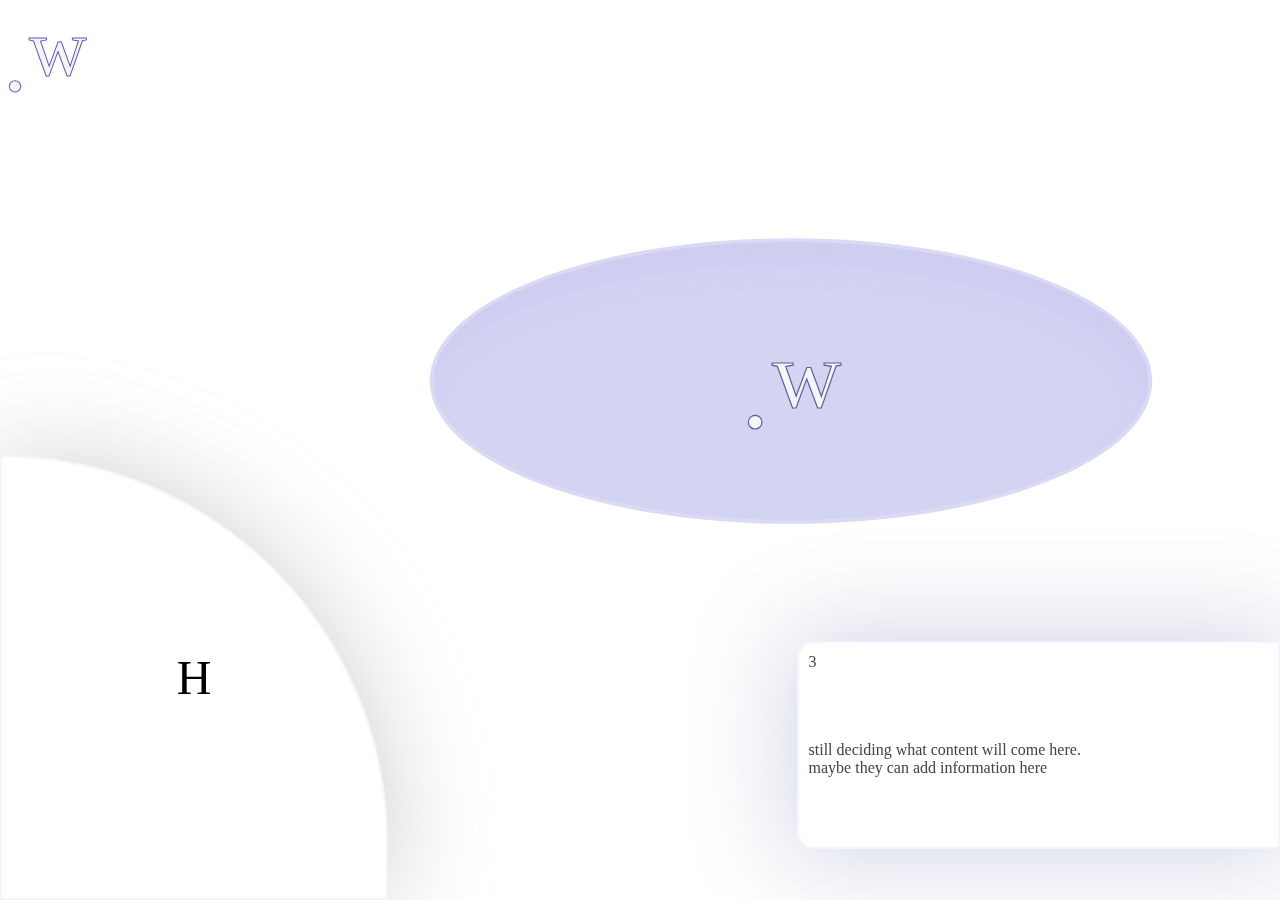
==== index.html @ 17bb7ded "v2.1" ====
<!DOCTYPE html>
<html lang="en">
    
    <head>
        <meta charset="utf-8">
        <meta name="viewport" content="width=device-width, initial-scale=1.0">
        <title>Midden West </title>
        <link rel="stylesheet" href="./styles/styles.css">
        <link rel="next" href="index2.html">
        
        
        
    </head>

    <body>
        <header>
            <!-- its a nav for now for me to figure out if ill add more stuff later -->
            
               <a href="#" class="logo">
                    
                   <span class="spanone">.</span><span class="spantwo">w</span>
                </a>
            

            <!-- <img src="./assets/dakje-02.svg" alt="none" class="dak"> -->
        </header>
        <a class="section1 circle" href="index2.html"><span class="spanone">.</span><span class="spantwo">w</span>
        <!-- <p>maybe something else</p> -->
        </a>
        <a href="https://dehallen-amsterdam.nl/" class="section2 Door" target="_blank" >H</a>
        <article class="section3 pathway">3<span>still deciding what content will come here. <br> maybe they can add information here</span></article>
        <footer>footer</footer>
       
    </body>
---- styles/styles.css ----
*{

margin:0;
padding:0;
}

:root{

}

html{
    
}

body {
    box-sizing: border-box;
    display: grid;
    grid-template-columns: 2fr .1fr 1.3fr 1.3fr .8fr;
    grid-template-rows: 1fr 1.1fr .2fr .6fr 1fr .2fr;
    grid-column-gap: 10px;
    grid-row-gap: 10px;
    height:100vh;
    background-image: url("/./assets/9dc190180440397.650ad50e1039e.jpg");
    background-position:center;
    background-size: cover;
    /* opacity: 99%; */
    }
    header { 
        grid-area: 1 / 1 / 2 / 6;
        display: grid;

        position:relative;
        width: 100%;
        /* background-color: rgba(214, 214, 255, 0.547); */
        background-blend-mode:darken;
        border-radius: 0px 0px 17px 17px;
        /* box-shadow: inset 0px -200px 20px 0px  rgba(214, 214, 255, 0.547) ; */
        /* background-image: url(/assets/dakje-03.svg) ; */
        background-repeat: no-repeat;
        background-position:top;
        background-size: 99%;
        opacity: 100%;
    }
    header .dak{
       
        
    }

    
     .logo{
        display:inline-flex;
        text-decoration: none;
        /* background-color: coral; */
        margin:2px;
        width:max-content;

        
     }
     .logo span, .section1 span{
        font-size: 5rem ;
        margin: 1px;
        /* width:max-content; */
        height: 100px;
        z-index: 10;     
     }

     header span {
        background-clip: text;
        -webkit-background-clip: text;
        -webkit-text-fill-color:  whitesmoke;
        -webkit-text-stroke: 1px rgb(92, 92, 186);
        background-clip: transparent;
        
        color: transparent;
     }
     .logo .spanone{
        font-size: 6rem;
        
     }
    
     .section1 { 
        grid-area: 2 / 3 / 4 / 5; 
        display:inline-flex;
        
        width: 100%;
        /* height: 20vh; */
        margin-top:3em;
        scale:1.2;
        outline: solid rgba(157, 157, 255, 0.384);
        filter:grayscale(.3);
        border-radius: 50%;
        background-color: hsla(240, 100%, 81%, 0.46);
        align-items: center;
        justify-content: center;
        text-decoration: none;
        /* backdrop-filter: blur(2mm); */
        box-shadow: inset -5px 20px 20px 0px  rgba(173, 173, 255, 0.159) ;       
    }
    .section1 button{
        grid-area: 1 / 1;
        display:grid;
        outline:solid blue;
        width: max-content;
        /* border-radius: 50%; */
        align-items: center;
        justify-content: center;
        text-decoration: none;
    }
    .section1 span{
        background-clip: text;
        -webkit-background-clip: text;
        -webkit-text-fill-color:  whitesmoke;
        -webkit-text-stroke: 1px rgb(92, 92, 186);
        background-clip: transparent;
        
        color: transparent;
        
    }
    .section1 .spanone{
        font-size: 6rem; 
    }


    /* .section1::before{
        content: '';
        grid-area: 1 / 1;
        display: block;
        width: 234px;
        height: 210px;
        
    } */

    .section2 { 
        grid-area: 3 / 1 / 7 / 2; 
        gap: 10px 10px;
        /* outline: solid rgba(157, 157, 255, 0.384); */
        display: flex;
        flex-wrap: wrap;
        align-items: center;
        justify-content: center;
        font-size: 3rem;
        text-decoration: none;
        color: black;
        max-width: 30vw;
        border-radius:0mm 130pc 8px 0px; 
        backdrop-filter: blur(5px);
        box-shadow: inset -5px 2px 70px 10px  #ffffff28,1px 1px 100px 1px rgba(149, 146, 142, 0.445) ;
        border: 2px solid rgba(215, 237, 255, 0.423);

        transition:  0.2s ease-in-out ;
    }
    .section2:hover{
        box-shadow: inset 1px 1px 100px 1px rgba(29, 200, 120, 0.789);
        
    }
    
    .section3 { 
        grid-area: 5/ 4 / 6 / 6;
        gap: 10px 10px;
        display: grid;
        border-radius: 17px 0px 0px 17px;
        background: transparent;
        backdrop-filter: blur(10px);
        box-shadow: inset -30px -30px 100px 0px  rgba(255, 166, 0, 0.064) ;
        color:rgb(70, 64, 64);
        padding: 10px;
        /* outline: solid rgba(157, 157, 255, 0.384); */
        box-shadow: inset -5px 2px 70px 10px  #ffffff28,1px 1px 100px 10px hsla(240, 24%, 51%, 0.277) ;
        border: 2px solid rgba(215, 237, 255, 0.423);
        /* align-items: center;
        justify-content: center; */
        /* filter:grayscale(); */
        
    }
    
    footer { 
        /* grid-area: 6 / 1 / 7 / 6;  */
       display: none;
        border-radius: 10px 10px 0px 0px;
        background-color: rgba(255, 179, 0, 0.614);
        backdrop-filter: blur(10px);
    }
    

    @media (width > 390px) {
        body{

        }



    }
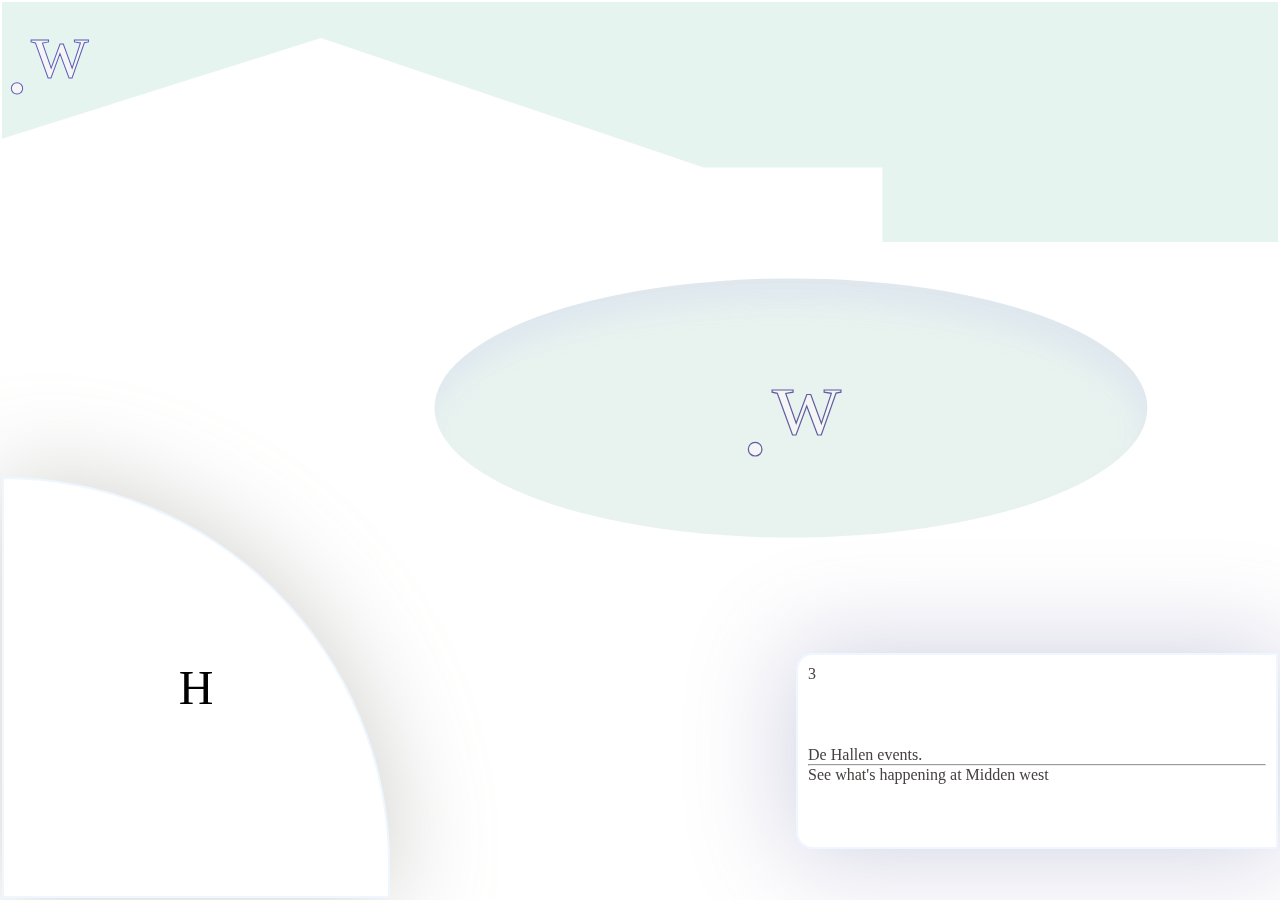
==== commit 795dbb98: "v3" ====
--- a/index.html
+++ b/index.html
@@ -7,29 +7,31 @@
         <title>Midden West </title>
         <link rel="stylesheet" href="./styles/styles.css">
         <link rel="next" href="index2.html">
-        
-        
-        
     </head>
 
-    <body>
+    <body class="home">
         <header>
             <!-- its a nav for now for me to figure out if ill add more stuff later -->
             
-               <a href="#" class="logo">
-                    
-                   <span class="spanone">.</span><span class="spantwo">w</span>
+               <a href="index.html" class="logo">
+                   <span class="spanone">.</span>
+                   <span class="spantwo">w</span>
                 </a>
-            
-
             <!-- <img src="./assets/dakje-02.svg" alt="none" class="dak"> -->
         </header>
-        <a class="section1 circle" href="index2.html"><span class="spanone">.</span><span class="spantwo">w</span>
+
+        <!-- go to filter page -->
+        <a class="section1 circle" href="index2.html">
+            <span class="spanone">.</span>
+            <span class="spantwo">w</span>
         <!-- <p>maybe something else</p> -->
         </a>
+
+        <!-- go to De Hallen website -->
         <a href="https://dehallen-amsterdam.nl/" class="section2 Door" target="_blank" >H</a>
-        <article class="section3 pathway">3<span>still deciding what content will come here. <br> maybe they can add information here</span></article>
-        <footer>footer</footer>
+        
+        <!-- info homepage -->
+        <article class="section3 pathway">3<span>De Hallen events. <hr> See what's happening at Midden west</span></article>
        
     </body>
 
--- a/styles/styles.css
+++ b/styles/styles.css
@@ -5,7 +5,15 @@
 }
 
 :root{
-
+    --hstgreen:#46aa64;
+    --hstblue:#0a3250;
+    --hstgrey:#dfe4e5;
+    --hstlightgreen:#d4e9db;
+    --cbd3: #e0ffff;
+    --cbd41:#ff7f50;
+    --cbd42:#f07f7f;
+    --cbd5:#228b22;
+    --cbd6:#ffa500;
 }
 
 html{
@@ -20,28 +28,35 @@
     grid-column-gap: 10px;
     grid-row-gap: 10px;
     height:100vh;
-    background-image: url("/./assets/9dc190180440397.650ad50e1039e.jpg");
+    background-image: url("../assets/9dc190180440397.650ad50e1039e.jpg");
     background-position:center;
     background-size: cover;
     /* opacity: 99%; */
+    padding: 2px;
     }
     header { 
         grid-area: 1 / 1 / 2 / 6;
         display: grid;
-
+        height: 15rem;
         position:relative;
         width: 100%;
         /* background-color: rgba(214, 214, 255, 0.547); */
+        background-color: rgba(187, 226, 213, 0.384);
         background-blend-mode:darken;
-        border-radius: 0px 0px 17px 17px;
-        /* box-shadow: inset 0px -200px 20px 0px  rgba(214, 214, 255, 0.547) ; */
+        /* border-radius: 0px 0px 17px 17px; */
+        /* box-shadow: inset 0px -50px 100px 0px  rgba(0, 0, 0, 0.181) ; */
         /* background-image: url(/assets/dakje-03.svg) ; */
         background-repeat: no-repeat;
         background-position:top;
         background-size: 99%;
-        opacity: 100%;
-    }
-    header .dak{
+        clip-path: polygon(100% 100%, 69% 100%, 69% 69%, 55% 69%, 25% 15%, 0 57%, 0 100%, 0 0, 100% 0);
+        /* clip-path: polygon(100% 0, 100% 100%, 79% 100%, 79% 80%, 61% 81%, 27% 57%, 0 76%, 0 0); */
+        filter:drop-shadow( 10px 10px 10px 10px  black);
+        
+    }
+    header::after{
+        content: "";
+        /* outline: solid red; */
        
         
     }
@@ -86,10 +101,11 @@
         /* height: 20vh; */
         margin-top:3em;
         scale:1.2;
-        outline: solid rgba(157, 157, 255, 0.384);
+        /* outline: solid rgba(157, 157, 255, 0.384); */
         filter:grayscale(.3);
         border-radius: 50%;
-        background-color: hsla(240, 100%, 81%, 0.46);
+        /* background-color: hsla(240, 100%, 81%, 0.46); */
+        background-color: rgba(187, 226, 213, 0.384);
         align-items: center;
         justify-content: center;
         text-decoration: none;
@@ -150,9 +166,50 @@
         transition:  0.2s ease-in-out ;
     }
     .section2:hover{
-        box-shadow: inset 1px 1px 100px 1px rgba(29, 200, 120, 0.789);
-        
-    }
+        box-shadow: inset 1px 1px 100px 1px var(--hstgreen);
+        
+    }
+    body:has(.section2:hover)  {
+        background-color: var(--hstgrey);
+        backdrop-filter: grayscale(100);
+        transition:  0.9s ease-in-out .1s ;
+
+        > header{
+        background-color:var(--hstblue) ;
+        transition:  0.8s ease-in-out .2s ;
+        }
+        .section3{
+            outline: solid green;
+            background-color:var(--hstlightgreen) ;
+            transition:  0.6s ease-in-out .2s ;
+        }
+        .section1{
+            background-color: var(--hstblue);
+            outline: solid var(--hstgreen);
+            transition:  0.8s ease-in-out .2s ;
+        }
+        
+    }
+    body:has(.section1:hover)  {
+       
+       
+       
+        .section3::after{
+            content: "";
+            position: absolute;
+            width: 200px;
+            height: 150px;
+            /* border-radius: 50%; */
+            /* background-color:#ffa600ac; */
+            /* clip-path: polygon(0 19%, 60% 20%, 60% 0%, 100% 50%, 60% 100%, 60% 80%, 0% 80%); */
+            filter: blur(10px);
+            z-index: -700;
+            translate: 10px 40px ;
+            scale: 1;
+            transition:  0.6s ease-in-out ;
+        }
+    }
+
     
     .section3 { 
         grid-area: 5/ 4 / 6 / 6;
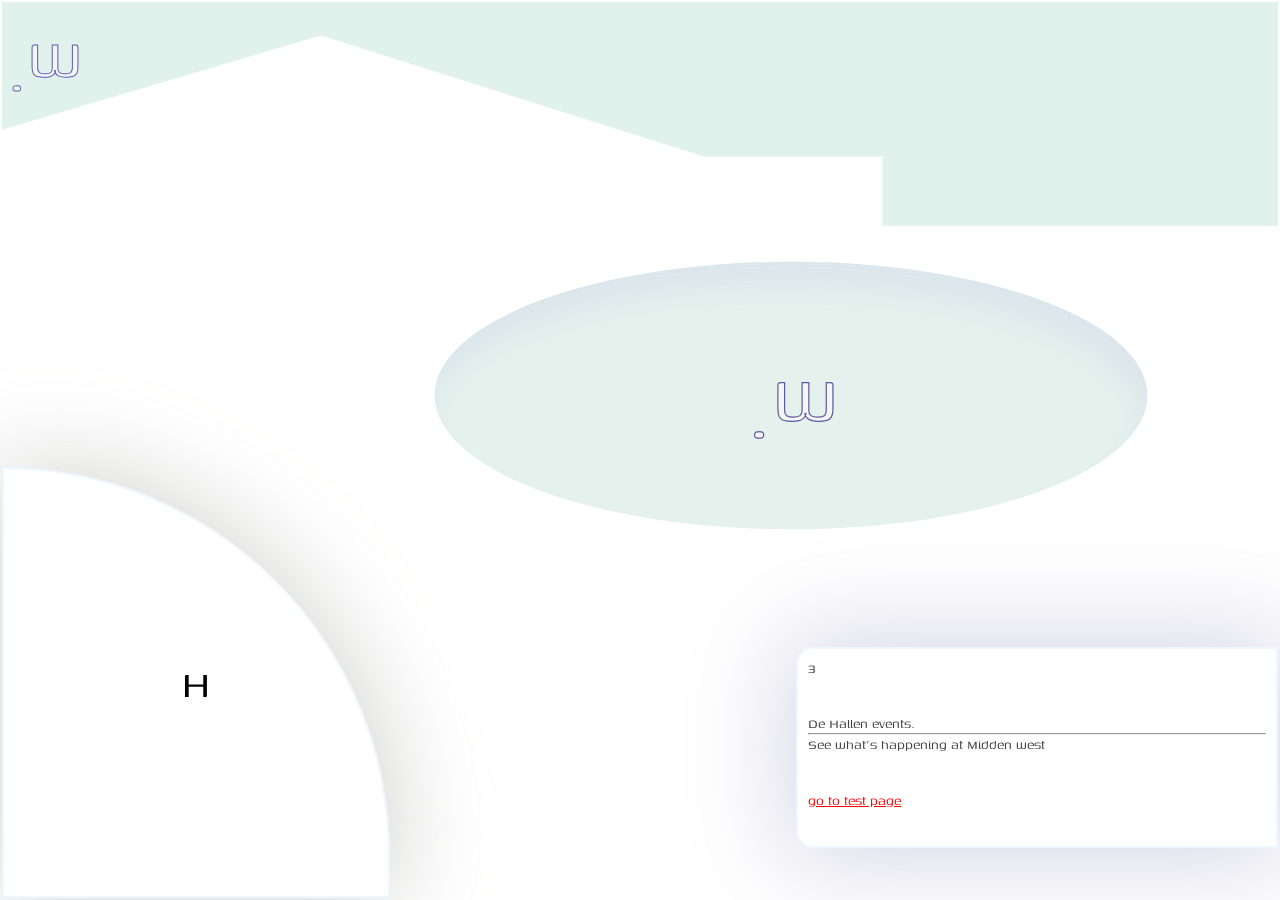
==== commit e5289458: "test v2" ====
--- a/index.html
+++ b/index.html
@@ -4,10 +4,16 @@
     <head>
         <meta charset="utf-8">
         <meta name="viewport" content="width=device-width, initial-scale=1.0">
-        <title>Midden West </title>
+        <title>Midden West</title>
         <link rel="stylesheet" href="./styles/styles.css">
         <link rel="next" href="index2.html">
     </head>
+    <style>
+        @import url('https://fonts.googleapis.com/css2?family=Bodoni+Moda:ital,opsz,wght@0,6..96,400;1,6..96,800&family=Genos:wght@200&family=Gluten:wght@300;900&family=Nunito:wght@400;1000&family=Sacramento&display=swap');
+      </style>
+      <style>
+        @import url('https://fonts.googleapis.com/css2?family=Sacramento&display=swap');
+      </style>
 
     <body class="home">
         <header>
@@ -31,7 +37,9 @@
         <a href="https://dehallen-amsterdam.nl/" class="section2 Door" target="_blank" >H</a>
         
         <!-- info homepage -->
-        <article class="section3 pathway">3<span>De Hallen events. <hr> See what's happening at Midden west</span></article>
+        <article class="section3 pathway">3<span>De Hallen events. <hr> See what's happening at Midden west</span>
+        <a href="test-homepage.html">go to test page</a>
+        </article>
        
     </body>
 
--- a/styles/styles.css
+++ b/styles/styles.css
@@ -2,6 +2,11 @@
 
 margin:0;
 padding:0;
+/* font-family:"sacramento"; */
+/* font-family: 'Bodoni Moda', serif; */
+font-family: 'Genos', sans-serif;
+/* font-family: 'Gluten', cursive; */
+/* font-family: 'Nunito', sans-serif; */
 }
 
 :root{
@@ -37,11 +42,11 @@
     header { 
         grid-area: 1 / 1 / 2 / 6;
         display: grid;
-        height: 15rem;
+        height: 14rem;
         position:relative;
         width: 100%;
         /* background-color: rgba(214, 214, 255, 0.547); */
-        background-color: rgba(187, 226, 213, 0.384);
+        background-color: rgba(187, 226, 213, 0.445);
         background-blend-mode:darken;
         /* border-radius: 0px 0px 17px 17px; */
         /* box-shadow: inset 0px -50px 100px 0px  rgba(0, 0, 0, 0.181) ; */
@@ -53,6 +58,7 @@
         /* clip-path: polygon(100% 0, 100% 100%, 79% 100%, 79% 80%, 61% 81%, 27% 57%, 0 76%, 0 0); */
         filter:drop-shadow( 10px 10px 10px 10px  black);
         
+        
     }
     header::after{
         content: "";
@@ -72,11 +78,13 @@
         
      }
      .logo span, .section1 span{
+        
+        
         font-size: 5rem ;
         margin: 1px;
         /* width:max-content; */
         height: 100px;
-        z-index: 10;     
+        z-index: 100;     
      }
 
      header span {
@@ -85,7 +93,7 @@
         -webkit-text-fill-color:  whitesmoke;
         -webkit-text-stroke: 1px rgb(92, 92, 186);
         background-clip: transparent;
-        
+        z-index: 100;     
         color: transparent;
      }
      .logo .spanone{
@@ -105,7 +113,7 @@
         filter:grayscale(.3);
         border-radius: 50%;
         /* background-color: hsla(240, 100%, 81%, 0.46); */
-        background-color: rgba(187, 226, 213, 0.384);
+        background-color: rgba(187, 226, 213, 0.46);
         align-items: center;
         justify-content: center;
         text-decoration: none;
@@ -190,25 +198,25 @@
         }
         
     }
-    body:has(.section1:hover)  {
+    /* body:has(.section1:hover)  {
        
        
        
         .section3::after{
-            content: "";
+            content:" ";
             position: absolute;
             width: 200px;
             height: 150px;
-            /* border-radius: 50%; */
-            /* background-color:#ffa600ac; */
-            /* clip-path: polygon(0 19%, 60% 20%, 60% 0%, 100% 50%, 60% 100%, 60% 80%, 0% 80%); */
+            border-radius: 50%;
+            background-color:#ffa600ac;
+            clip-path: polygon(0 19%, 60% 20%, 60% 0%, 100% 50%, 60% 100%, 60% 80%, 0% 80%);
             filter: blur(10px);
             z-index: -700;
             translate: 10px 40px ;
             scale: 1;
             transition:  0.6s ease-in-out ;
         }
-    }
+    } */
 
     
     .section3 { 
@@ -229,6 +237,9 @@
         /* filter:grayscale(); */
         
     }
+    .section3 a{
+        color:red
+    }
     
     footer { 
         /* grid-area: 6 / 1 / 7 / 6;  */
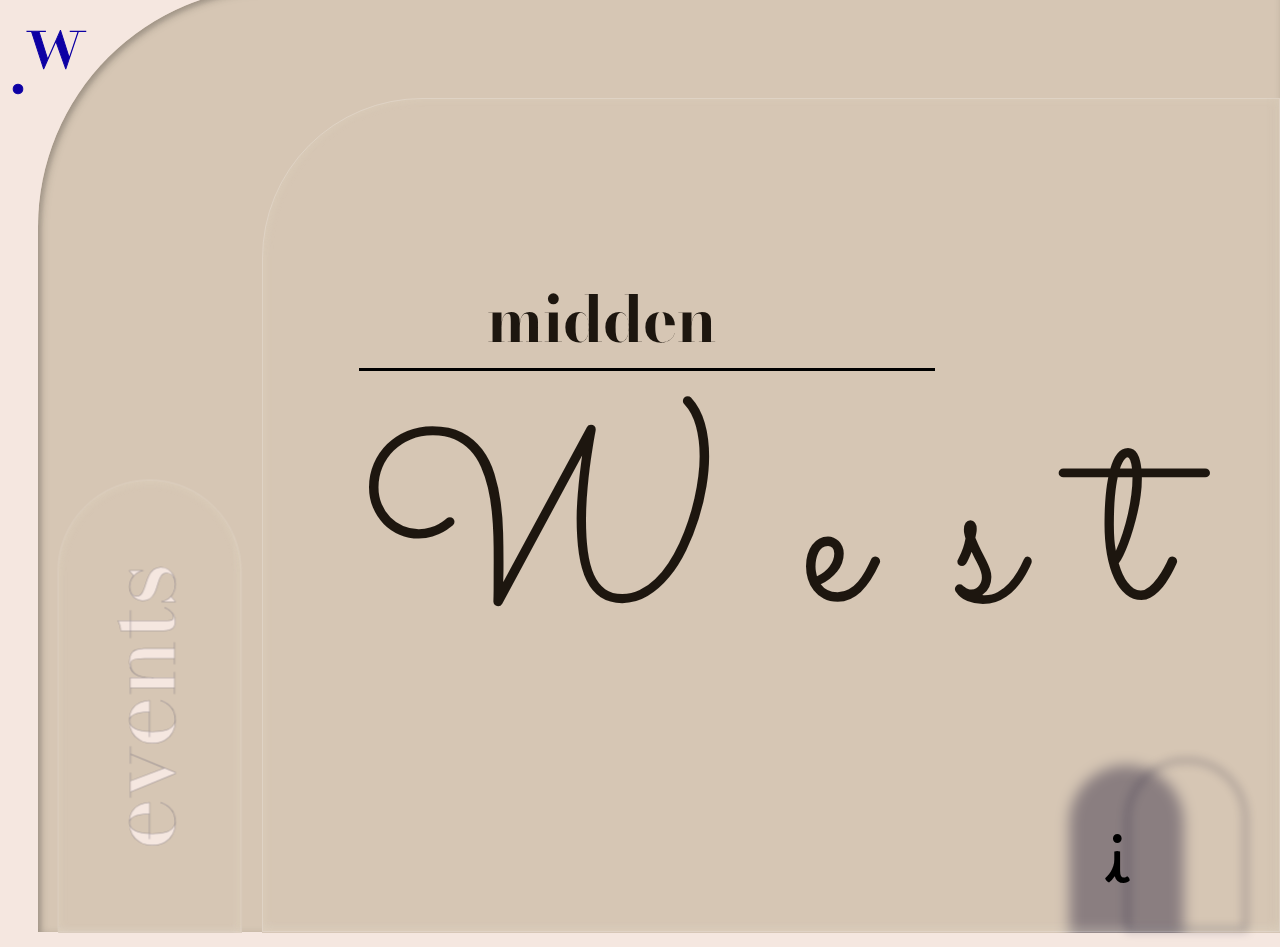
==== commit 10b94d2c: "v4.6" ====
--- a/index.html
+++ b/index.html
@@ -1,45 +1,63 @@
 <!DOCTYPE html>
 <html lang="en">
+<head>
+    <meta charset="UTF-8">
+    <meta name="viewport" content="width=device-width, initial-scale=1.0">
+    <title>MW</title>
+    <link rel="stylesheet" href="styles\test-homepage copy.css">
+</head>
+<style>
+    @import url('https://fonts.googleapis.com/css2?family=Bodoni+Moda:ital,opsz,wght@0,6..96,400;1,6..96,800&family=Genos:wght@200&family=Gluten:wght@300;900&family=Nunito:wght@400;1000&family=Sacramento&display=swap');
+    @import url('https://fonts.googleapis.com/css2?family=Borel&display=swap');
+  </style>
+<body>
     
-    <head>
-        <meta charset="utf-8">
-        <meta name="viewport" content="width=device-width, initial-scale=1.0">
-        <title>Midden West</title>
-        <link rel="stylesheet" href="./styles/styles.css">
-        <link rel="next" href="index2.html">
-    </head>
-    <style>
-        @import url('https://fonts.googleapis.com/css2?family=Bodoni+Moda:ital,opsz,wght@0,6..96,400;1,6..96,800&family=Genos:wght@200&family=Gluten:wght@300;900&family=Nunito:wght@400;1000&family=Sacramento&display=swap');
-      </style>
-      <style>
-        @import url('https://fonts.googleapis.com/css2?family=Sacramento&display=swap');
-      </style>
+        <header>
+                <a href="index.html" class="logo">
+                    <span class="spanone">.</span>
+                    <span class="spantwo">w</span>
+                </a>  
+                
+                
+            </header>
+    
+            <section class="background" id="bgrnd">
+                <a class="hallen"href="https://dehallen-amsterdam.nl/" target="_blank">events</a>
+                <section class="glass" id="gls">
+                    <article>
+                        <div class="up">
+                         <h1 title="go to midden west"> midden</h1>
+                        </div>
+                        <div class="down">
+                            <span><a class="circle" href="test-filter.html">
+                                <span>W</span>
+                                <span>e</span>
+                                <span>s</span>
+                                <span>t</span> 
+                            </a></span>
+                            
+                        </div>
+                        <div class="down-info-mw">
+                            <svg xmlns="http://www.w3.org/2000/svg" class="icon icon-tabler icon-tabler-arrow-up" width="24" height="24" viewBox="0 0 24 24" stroke-width="2" stroke="currentColor" fill="none" stroke-linecap="round" stroke-linejoin="round"><path stroke="none" d="M0 0h24v24H0z" fill="none"/><path d="M12 5l0 14" /><path d="M18 11l-6 -6" /><path d="M6 11l6 -6" /></svg>
+                           <p>kijk hier voor voor activiteiten in de west buurt  </p>  
+                        </div>
+                        <div class="down-info-hallen">
+                            <svg xmlns="http://www.w3.org/2000/svg" class="icon icon-tabler icon-tabler-arrow-left" width="24" height="24" viewBox="0 0 24 24" stroke-width="2" stroke="currentColor" fill="none" stroke-linecap="round" stroke-linejoin="round"><path stroke="none" d="M0 0h24v24H0z" fill="none"/><path d="M5 12l14 0" /><path d="M5 12l6 6" /><path d="M5 12l6 -6" /></svg>
 
-    <body class="home">
-        <header>
-            <!-- its a nav for now for me to figure out if ill add more stuff later -->
-            
-               <a href="index.html" class="logo">
-                   <span class="spanone">.</span>
-                   <span class="spantwo">w</span>
-                </a>
-            <!-- <img src="./assets/dakje-02.svg" alt="none" class="dak"> -->
-        </header>
+                           <p> Events bij De Hallen   </p>  
+                        </div>
 
-        <!-- go to filter page -->
-        <a class="section1 circle" href="index2.html">
-            <span class="spanone">.</span>
-            <span class="spantwo">w</span>
-        <!-- <p>maybe something else</p> -->
-        </a>
+                        <div class="show">
+                            <p>i</p>
+                        </div>
+                    </article>
+                </section>
+                <section class="hidden-info"></section>
+            </section>
 
-        <!-- go to De Hallen website -->
-        <a href="https://dehallen-amsterdam.nl/" class="section2 Door" target="_blank" >H</a>
-        
-        <!-- info homepage -->
-        <article class="section3 pathway">3<span>De Hallen events. <hr> See what's happening at Midden west</span>
-        <a href="test-homepage.html">go to test page</a>
-        </article>
-       
-    </body>
+    
+    
 
+
+</body>
+</html>